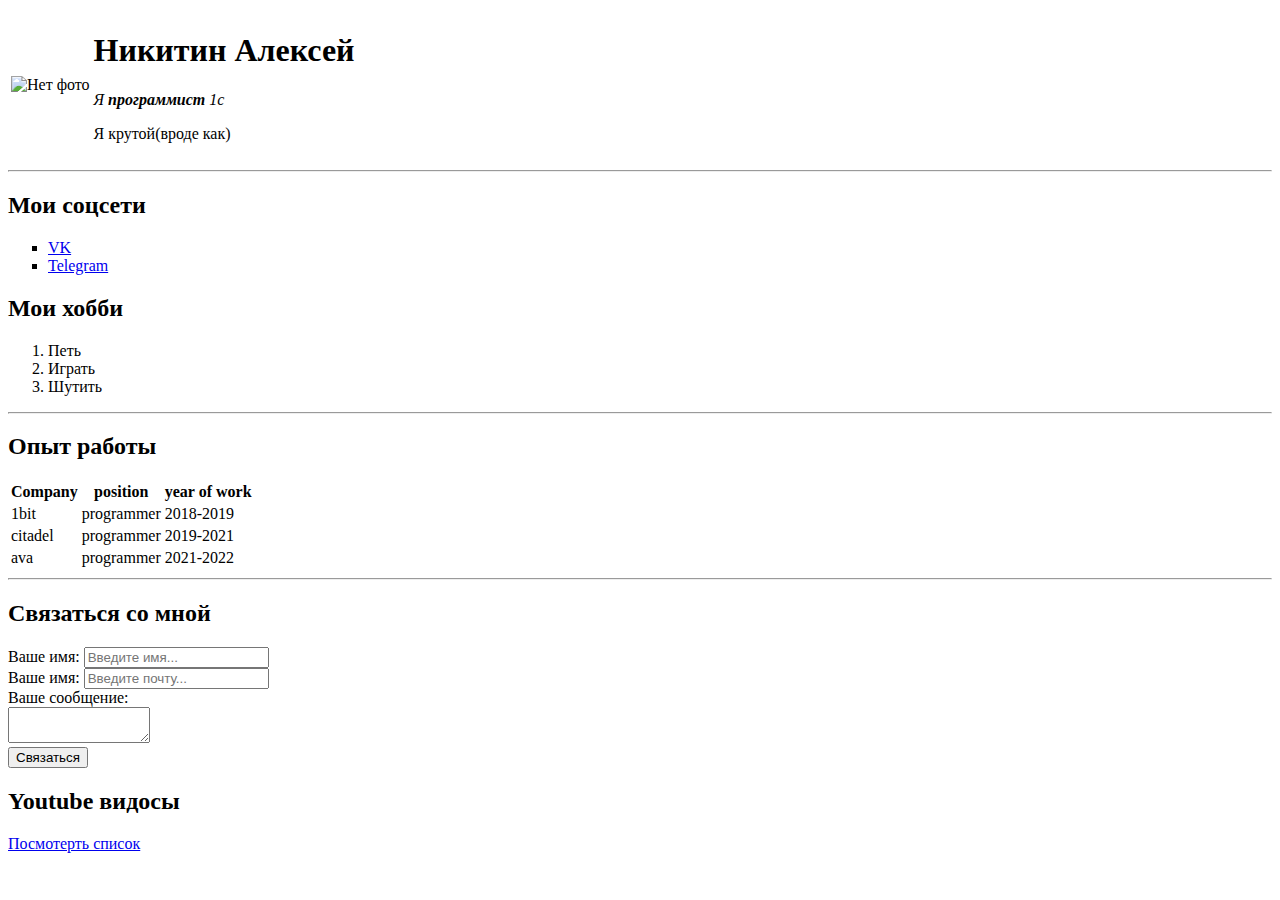
==== index.html @ b4473a1f "first resume" ====
<!DOCTYPE html>
<html>
    <head>
        <meta charset="UTF-8"/>
        <title>Nikitin AA</title>
    </head>
    <body>
        <table>
            <tr>
                <td>
                    <img src="https://sun1.userapi.com/sun1-83/s/v1/ig2/QVOhXApCrN_D-YLwHyN4WU-VECIACFswgq1iDcsmFs0BJaYHrtSx-EXynNR_HVCh_iqUdlDQWc7OmhfIIpR9xwMP.jpg?size=960x1280&quality=96&type=album" width="200" alt="Нет фото">
                </td>
                <td>
                    <h1>Никитин Алексей</h1>
                    <p><em>Я <strong>программист</strong> 1с</em></p>
                    <p>Я крутой(вроде как)</p>
                </td>
            </tr>
        </table>

        
        

        <hr>

        <h2>Мои соцсети</h2>
        <ul type="square">
            <li><a href="https://vk.com/rofliks" target="_blank">VK</a></li>
            <li><a href="https://t.me/apex_pc" target="_blank">Telegram</a></li>
        </ul>

        <h2>Мои хобби</h2>
        <ol>
            <li>Петь</li>
            <li>Играть</li>
            <li>Шутить</li>
        </ol> 
        
        <hr>

        <h2>Опыт работы</h2>
        <table>
            <tr>
                <th>Company</th>
                <th>position</th>
                <th>year of work</th>
            </tr>
            <tr>
                <td>1bit</td>
                <td>programmer</td>
                <td>2018-2019</td>
            </tr>
            <tr>
                <td>citadel</td>
                <td>programmer</td>
                <td>2019-2021</td>
            </tr>
            <tr>
                <td>ava</td>
                <td>programmer</td>
                <td>2021-2022</td>
            </tr>
        </table>

        <hr>

        <h2>Связаться со мной</h2>
        <form action="/">
            <label for="name">Ваше имя:</label>
            <input type="text" id="name" placeholder="Введите имя...">

            <br>

            <label for="email">Ваше имя:</label>
            <input type="email" id="email" placeholder="Введите почту...">

            <br>

            <label for="text">Ваше сообщение:</label>
            <br>
            <textarea id="name" rows="2" cols="15"></textarea>

            <br>

            <input type="submit" value="Связаться">
        </form>

        <h2>Youtube видосы</h2>
        <a href="youtube.html" target="_blank">Посмотерть список</a>
    </body>
</html>
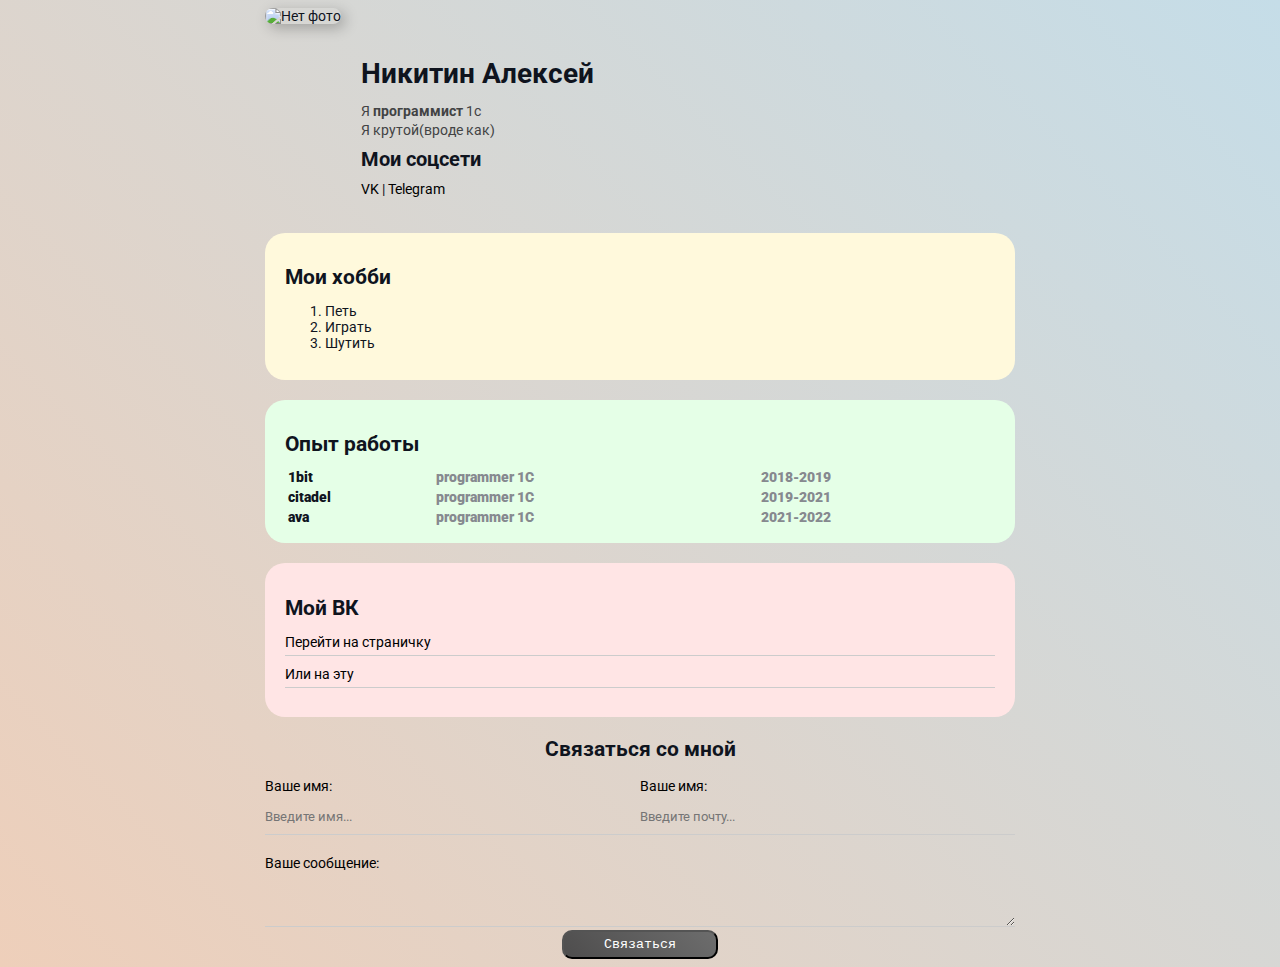
==== commit 0c15d7ce: "Add files via upload" ====
--- a/index.html
+++ b/index.html
@@ -3,89 +3,96 @@
     <head>
         <meta charset="UTF-8"/>
         <title>Nikitin AA</title>
+        <link href="main.css" rel="stylesheet"/>
     </head>
     <body>
-        <table>
-            <tr>
-                <td>
-                    <img src="https://sun1.userapi.com/sun1-83/s/v1/ig2/QVOhXApCrN_D-YLwHyN4WU-VECIACFswgq1iDcsmFs0BJaYHrtSx-EXynNR_HVCh_iqUdlDQWc7OmhfIIpR9xwMP.jpg?size=960x1280&quality=96&type=album" width="200" alt="Нет фото">
-                </td>
-                <td>
+  
+        <div class="container">
+            <div class="info">
+                <div class="left">
+                    <img src="https://sun1.userapi.com/sun1-83/s/v1/ig2/QVOhXApCrN_D-YLwHyN4WU-VECIACFswgq1iDcsmFs0BJaYHrtSx-EXynNR_HVCh_iqUdlDQWc7OmhfIIpR9xwMP.jpg?size=960x1280&quality=96&type=album" alt="Нет фото" class="avatar">
+                </div>
+                <div class="right">
                     <h1>Никитин Алексей</h1>
-                    <p><em>Я <strong>программист</strong> 1с</em></p>
+                    <p>Я <strong>программист</strong> 1с</p>
                     <p>Я крутой(вроде как)</p>
-                </td>
-            </tr>
-        </table>
 
+                    <h4>Мои соцсети</h4>
+
+                    <a href="https://vk.com/rofliks" target="_blank">VK</a>
+                    |
+                    <a href="https://t.me/apex_pc" target="_blank">Telegram</a>
+                </div>
+
+            </div>
+            <br>
+            <div class="card bg-yellow"> 
+                <h2>Мои хобби</h2>
+                <ol>
+                    <li>Петь</li>
+                    <li>Играть</li>
+                    <li>Шутить</li>
+                </ol> 
+            </div>
+
+            <div class="card bg-green"> 
+            <h2>Опыт работы</h2>
+                <table class="table">
+
+                    <tr>
+                        <td>1bit</td>
+                        <td>programmer 1C</td>
+                        <td>2018-2019</td>
+                    </tr>
+                    <tr>
+                        <td>citadel</td>
+                        <td>programmer 1C</td>
+                        <td>2019-2021</td>
+                    </tr>
+                    <tr>
+                        <td>ava</td>
+                        <td>programmer 1C</td>
+                        <td>2021-2022</td>
+                    </tr>
+                </table>
+            </div>
+
+            <div class="card bg-red">
+                <h2>Мой ВК</h2>
+                <ul class="linklist">
+                    <li>
+                        <a href="https://vk.com/rofliks" target="_blank">Перейти на страничку</a>
+                    </li>
+                    <li>     
+                        <a href="https://vk.com/rofliks" target="_blank">Или на эту</a>
+                    </li>  
+                </ul>  
+            </div>
+
+            <div class="contact">
+                <h2>Связаться со мной</h2>
+                <form action="/">
+                    <div class="row">
+                        <div class="form-group">
+                            <label for="name">Ваше имя:</label>
+                            <input type="text" id="name" placeholder="Введите имя...">
+                        </div>
+
+                        <div class="form-group">
+                            <label for="email">Ваше имя:</label>
+                            <input type="email" id="email" placeholder="Введите почту...">
+                        </div>
+                    </div>
+                    <div class="form-group">
+                        <label for="text">Ваше сообщение:</label>                    
+                        <textarea id="name" rows="2" cols="15"></textarea>
+                    </div>
+
+                    <input class="btn" type="submit" value="Связаться">
+                    
+                </form>
+            </div>
         
-        
-
-        <hr>
-
-        <h2>Мои соцсети</h2>
-        <ul type="square">
-            <li><a href="https://vk.com/rofliks" target="_blank">VK</a></li>
-            <li><a href="https://t.me/apex_pc" target="_blank">Telegram</a></li>
-        </ul>
-
-        <h2>Мои хобби</h2>
-        <ol>
-            <li>Петь</li>
-            <li>Играть</li>
-            <li>Шутить</li>
-        </ol> 
-        
-        <hr>
-
-        <h2>Опыт работы</h2>
-        <table>
-            <tr>
-                <th>Company</th>
-                <th>position</th>
-                <th>year of work</th>
-            </tr>
-            <tr>
-                <td>1bit</td>
-                <td>programmer</td>
-                <td>2018-2019</td>
-            </tr>
-            <tr>
-                <td>citadel</td>
-                <td>programmer</td>
-                <td>2019-2021</td>
-            </tr>
-            <tr>
-                <td>ava</td>
-                <td>programmer</td>
-                <td>2021-2022</td>
-            </tr>
-        </table>
-
-        <hr>
-
-        <h2>Связаться со мной</h2>
-        <form action="/">
-            <label for="name">Ваше имя:</label>
-            <input type="text" id="name" placeholder="Введите имя...">
-
-            <br>
-
-            <label for="email">Ваше имя:</label>
-            <input type="email" id="email" placeholder="Введите почту...">
-
-            <br>
-
-            <label for="text">Ваше сообщение:</label>
-            <br>
-            <textarea id="name" rows="2" cols="15"></textarea>
-
-            <br>
-
-            <input type="submit" value="Связаться">
-        </form>
-
-        <h2>Youtube видосы</h2>
-        <a href="youtube.html" target="_blank">Посмотерть список</a>
+        </div>
     </body>
 </html>--- a/main.css
+++ b/main.css
@@ -0,0 +1,156 @@
+@import url('https://fonts.googleapis.com/css2?family=Roboto&display=swap');
+body{
+    background: linear-gradient(45deg, #EECFBA, #C5DDE8);
+    color: #0f141e;
+
+    font-size: 14px;
+    font-weight: normal;
+    font-family:'Roboto', sans-serif;
+
+    /*font: normal 16 px 'Roboto', sans-serif;*/
+}
+
+a{
+    color: black;
+    text-decoration: none;
+}
+
+a:hover{
+    text-decoration: underline;
+}
+
+a:active{
+    color: blue;
+}
+a:visited{
+    color: gray;
+}
+
+.info{
+    display: flex;
+    /* padding: 15px 20px; */
+    margin-bottom: 20px;
+}
+
+@media (max-width: 700px){
+    .info{
+        text-align: center;
+        display: block;
+    }
+}
+
+.right{
+    margin-left: 20px;
+    margin-top: 30px;
+
+}
+.right p{
+    color: #424344;
+    line-height: 5px;
+
+}
+.right h4{
+    font-size: 20px;
+    margin: 10px;
+    margin-left: 0px;
+}
+
+.card{
+    padding: 15px 20px;
+    background: red;
+    margin-bottom: 20px;
+    border-radius: 20px;
+}
+
+.card h2{
+    margin-bottom: 10px;
+}
+
+.list{
+    padding: 0 20px;
+}
+
+.list li {
+    color: #86898f;
+    margin-bottom: 10px;
+}
+
+.table{
+    width: 100%;
+    font-weight: 900;
+}
+.table td:nth-child(2),
+.table td:nth-child(3){
+    color: #86898f;
+}
+
+.avatar{
+    width: 200px;
+    border-radius: 28px;
+    box-shadow: 4px 4px 14px rgba(0, 0, 0, 0.25);
+}
+
+.container{
+    max-width: 750px;
+    margin: auto;
+}
+
+.linklist{
+    list-style: none;
+    padding: 0;
+}
+.linklist li{
+    margin-bottom: 10px;
+    padding-bottom: 5px;
+    border-bottom: 1px solid #ccc;
+}
+
+.contact h2{
+    text-align: center;
+}
+.form-group label{
+    display: block;
+    font-size: 14px;
+    color: #000000;
+}
+.form-group input,
+.form-group textarea{
+    width: 100%;
+    box-sizing: border-box;
+    border: none;
+    border-bottom: 1px solid #ccc;
+    background: transparent;
+    color: #000;
+    padding: 15px 0 10px;
+    outline: none;
+    font-family: inherit;
+}
+
+.row{
+    display: flex;
+    margin-bottom: 20px;
+}
+
+.row > .form-group{
+    width: 50%;
+}
+.btn{
+    background: linear-gradient(45deg, #4e4d4d, #6d6d6d);
+    color: #fff;
+    padding: 5px 40px;
+    border-radius: 10px;
+    font-family:'Courier New', Courier, monospace;
+    margin: 0 auto;
+    display: block;
+}
+
+
+.bg-yellow{
+    background: #fff9dc;
+}
+.bg-green{
+    background: #e5ffe7;
+}
+.bg-red{
+    background: #ffe5e5;
+}